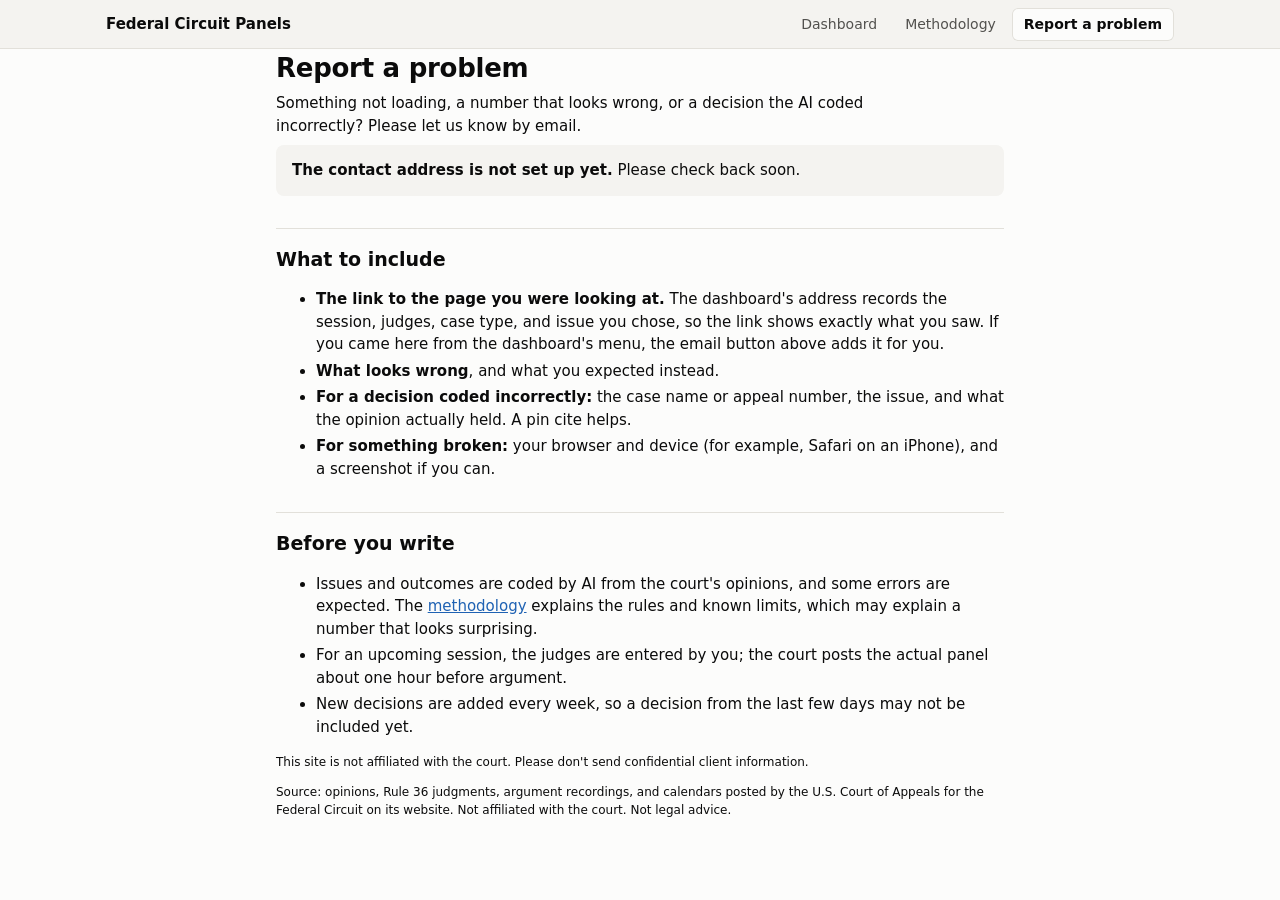
==== docs/contact.html @ 370ffa39 "Report a problem page (contact address left blank for now), third menu tab Co-Authored-By: Claude Op" ====
<!doctype html>
<html lang="en">
<head>
<meta charset="utf-8">
<meta name="viewport" content="width=device-width, initial-scale=1">
<title>Report a Problem · Federal Circuit Panels</title>
<meta name="description" content="How to report a problem with the Federal Circuit Panels dashboard: something broken, a wrong number, or a decision coded incorrectly.">
<link rel="stylesheet" href="style.css">
</head>
<body>
<nav class="topnav" aria-label="Site">
  <div class="wrap topnav-inner">
    <a class="brand" href="index.html">Federal Circuit Panels</a>
    <div class="tabs">
      <a href="index.html">Dashboard</a>
      <a href="methodology.html">Methodology</a>
      <a href="contact.html" aria-current="page">Report a problem</a>
    </div>
  </div>
</nav>
<header class="wrap doc">
  <h1>Report a problem</h1>
  <p class="lede">Something not loading, a number that looks wrong, or a decision the AI coded incorrectly? Please let us know
    by email.</p>
</header>

<main class="wrap doc">
  <div class="contact-box" id="contact-box"></div>

  <h2>What to include</h2>
  <ul>
    <li><strong>The link to the page you were looking at.</strong> The dashboard's address records the session, judges, case type,
      and issue you chose, so the link shows exactly what you saw. If you came here from the dashboard's menu, the email
      button above adds it for you.</li>
    <li><strong>What looks wrong</strong>, and what you expected instead.</li>
    <li><strong>For a decision coded incorrectly:</strong> the case name or appeal number, the issue, and what the opinion
      actually held. A pin cite helps.</li>
    <li><strong>For something broken:</strong> your browser and device (for example, Safari on an iPhone), and a screenshot if
      you can.</li>
  </ul>

  <h2>Before you write</h2>
  <ul>
    <li>Issues and outcomes are coded by AI from the court's opinions, and some errors are expected. The
      <a href="methodology.html">methodology</a> explains the rules and known limits, which may explain a number that looks
      surprising.</li>
    <li>For an upcoming session, the judges are entered by you; the court posts the actual panel about one hour before argument.</li>
    <li>New decisions are added every week, so a decision from the last few days may not be included yet.</li>
  </ul>
  <p class="small muted">This site is not affiliated with the court. Please don't send confidential client information.</p>
</main>

<footer class="wrap doc">
  <p>Source: opinions, Rule 36 judgments, argument recordings, and calendars posted by the U.S. Court of Appeals for the
    Federal Circuit on its website. Not affiliated with the court. Not legal advice.</p>
</footer>
<script>
"use strict";
/* The address reports go to. Put it between the quotes, e.g. "reports@example.com"; empty = not set up yet. */
const CONTACT_EMAIL = "";

(() => {
  const box = document.getElementById("contact-box");
  const from = new URLSearchParams(location.hash.slice(1)).get("from") || "";
  if (!CONTACT_EMAIL) {
    box.innerHTML = "<strong>The contact address is not set up yet.</strong> Please check back soon.";
    return;
  }
  const body = "What looks wrong:\n\n\nWhat I expected:\n\n\n" +
    (from ? "Page I was looking at: " + from + "\n" : "Link to the page (copy it from the address bar):\n") +
    "Browser and device:\n";
  const href = "mailto:" + CONTACT_EMAIL + "?subject=" + encodeURIComponent("Federal Circuit Panels: problem report") +
    "&body=" + encodeURIComponent(body);
  const a = document.createElement("a");
  a.className = "button"; a.href = href; a.textContent = "Email a report";
  const p = document.createElement("p");
  p.append("Or write to ");
  const plain = document.createElement("a"); plain.href = "mailto:" + CONTACT_EMAIL; plain.textContent = CONTACT_EMAIL;
  p.append(plain, ".");
  box.replaceChildren(a, p);
})();
</script>
</body>
</html>
---- docs/style.css ----
:root {
  color-scheme: light;
  --bg: #fcfcfb;
  --panel: #f4f3f0;
  --line: #e2e0da;
  --text: #0b0b0b;
  --text-2: #52514e;
  --muted: #77766f;
  --link: #1f62b3;
  --side-a: #2a78d6;
  --side-b: #eb6834;
  --mixed: #b8b7b0;
  --tick: #0b0b0b;
  --row-hi: #eaf1fb;
  --warn-bg: #fff3d6;
  --warn-text: #6b4a00;
}
@media (prefers-color-scheme: dark) {
  :root:not([data-theme="light"]) {
    color-scheme: dark;
    --bg: #1a1a19;
    --panel: #242422;
    --line: #383835;
    --text: #f0efec;
    --text-2: #c3c2b7;
    --muted: #9a998f;
    --link: #7fb0f0;
    --side-a: #3987e5;
    --side-b: #d95926;
    --mixed: #6a6964;
    --tick: #f0efec;
    --row-hi: #22324a;
    --warn-bg: #3d3115;
    --warn-text: #f5d58a;
  }
}
:root[data-theme="dark"] {
  color-scheme: dark;
  --bg: #1a1a19;
  --panel: #242422;
  --line: #383835;
  --text: #f0efec;
  --text-2: #c3c2b7;
  --muted: #9a998f;
  --link: #7fb0f0;
  --side-a: #3987e5;
  --side-b: #d95926;
  --mixed: #6a6964;
  --tick: #f0efec;
  --row-hi: #22324a;
  --warn-bg: #3d3115;
  --warn-text: #f5d58a;
}

* { box-sizing: border-box; }
html { -webkit-text-size-adjust: 100%; }
body {
  margin: 0; background: var(--bg); color: var(--text);
  font: 15px/1.5 system-ui, -apple-system, "Segoe UI", Roboto, sans-serif;
}
a { color: var(--link); }
.wrap { max-width: 1100px; margin: 0 auto; padding: 0 16px; }
header { padding-top: 24px; }
h1 { font-size: 26px; margin: 0 0 4px; letter-spacing: -0.01em; }
h2 { font-size: 18px; margin: 32px 0 8px; padding-top: 16px; border-top: 1px solid var(--line); }
h3 { font-size: 15px; margin: 20px 0 6px; color: var(--text-2); }
.lede { margin: 0 0 6px; color: var(--text-2); max-width: 70ch; }
.status, .hint { color: var(--muted); font-size: 13px; margin: 6px 0; }
.banner { background: var(--warn-bg); color: var(--warn-text); padding: 8px 12px; border-radius: 6px; font-weight: 600; margin: 8px 0; }

.notice { background: var(--warn-bg); color: var(--warn-text); padding: 8px 12px; border-radius: 6px; font-size: 14px; margin: 6px 0 10px; }
.notice strong { font-weight: 650; }

.controls { display: flex; flex-wrap: wrap; gap: 10px 18px; align-items: end; margin: 8px 0 10px; }
.controls label { display: flex; flex-direction: column; font-size: 13px; color: var(--text-2); gap: 3px; min-width: 0; }
.controls label.check { flex-direction: row; align-items: center; gap: 6px; padding-bottom: 6px; }
.controls label.wide { flex: 1 1 320px; }
select {
  font: inherit; color: var(--text); background: var(--bg); border: 1px solid var(--line);
  border-radius: 6px; padding: 5px 8px; max-width: 100%;
}
.controls label.wide select { width: 100%; }

.scroll { overflow-x: auto; -webkit-overflow-scrolling: touch; }
table { border-collapse: collapse; width: 100%; font-size: 14px; }
th, td { text-align: left; padding: 6px 8px; border-bottom: 1px solid var(--line); vertical-align: top; }
th { font-size: 12px; font-weight: 600; color: var(--text-2); white-space: nowrap; }
td.num, th.num { text-align: right; font-variant-numeric: tabular-nums; white-space: nowrap; }
.cases tr[data-appeal] { cursor: pointer; }
.cases tr[data-appeal]:hover, .cases tr.selected { background: var(--row-hi); }
.muted { color: var(--muted); }
.small { font-size: 12px; }
.nowrap { white-space: nowrap; }

.together { display: grid; grid-template-columns: repeat(auto-fit, minmax(200px, 1fr)); gap: 10px; margin: 6px 0; }
.tile { background: var(--panel); border-radius: 8px; padding: 10px 12px; }
.tile .big { font-size: 26px; font-weight: 650; font-variant-numeric: tabular-nums; line-height: 1.2; }
.tile .who { font-size: 13px; color: var(--text-2); }

.votes tr.court td { font-weight: 600; background: var(--panel); }
.votes tr[data-judge] { cursor: pointer; }
.votes tr[data-judge]:hover { background: var(--row-hi); }
.votes tr.few td { color: var(--muted); }
.bar { position: relative; display: flex; gap: 2px; width: 180px; height: 12px; margin-top: 4px; }
.bar span { display: block; height: 100%; }
.bar span:first-child { border-radius: 4px 0 0 4px; }
.bar span:last-child { border-radius: 0 4px 4px 0; }
.bar span:only-child { border-radius: 4px; }
.bar .a { background: var(--side-a); }
.bar .m { background: var(--mixed); }
.bar .b { background: var(--side-b); }
.bar .tick { position: absolute; top: -3px; width: 2px; height: 18px; background: var(--tick); }
.few .bar { opacity: 0.45; }
.legend { display: flex; flex-wrap: wrap; gap: 4px 16px; font-size: 13px; color: var(--text-2); margin: 6px 0; }
.legend i { display: inline-block; width: 12px; height: 12px; border-radius: 3px; vertical-align: -2px; margin-right: 5px; }
.legend i.tick { width: 2px; height: 14px; border-radius: 0; background: var(--tick); }
.signal { font-weight: 600; }

#drill { margin-top: 14px; }
#drill .case { padding: 8px 0; border-bottom: 1px solid var(--line); }
#drill .quote { color: var(--text-2); font-size: 13px; margin: 2px 0 0; }
.tag { display: inline-block; font-size: 11px; padding: 0 6px; border-radius: 4px; background: var(--panel); color: var(--text-2); margin-left: 4px; }
button.link { background: none; border: 0; padding: 0; color: var(--link); font: inherit; cursor: pointer; text-decoration: underline; }

.method { font-size: 14px; color: var(--text-2); }
.method li { margin: 4px 0; }
footer { color: var(--muted); font-size: 12px; padding: 24px 16px 40px; }
@media (max-width: 600px) {
  .bar { width: 110px; }
  h1 { font-size: 22px; }
}

.mode { border: 0; padding: 0; margin: 18px 0 0; display: flex; flex-wrap: wrap; gap: 6px; }
.mode label { display: flex; align-items: center; gap: 6px; padding: 6px 12px; border: 1px solid var(--line);
  border-radius: 999px; font-size: 14px; cursor: pointer; background: var(--bg); }
.mode label:has(input:checked) { background: var(--row-hi); border-color: var(--link); font-weight: 600; }
.sr-only { position: absolute; width: 1px; height: 1px; overflow: hidden; clip: rect(0 0 0 0); white-space: nowrap; }

/* methodology page */
.doc { max-width: 760px; }
.doc h2 { font-size: 19px; }
.doc p, .doc li { color: var(--text); }
.doc li { margin: 4px 0; }
.doc table { font-size: 13px; }
.doc td.code { white-space: nowrap; font-variant-numeric: tabular-nums; color: var(--text-2); }
.doc .toc { font-size: 14px; columns: 2 220px; padding-left: 18px; }

/* top navigation, same on every page */
.topnav { position: sticky; top: 0; z-index: 10; background: var(--panel); border-bottom: 1px solid var(--line); }
.topnav-inner { display: flex; align-items: center; justify-content: space-between; gap: 12px; min-height: 48px; }
.topnav .brand { font-weight: 650; color: var(--text); text-decoration: none; font-size: 15px; white-space: nowrap; }
.topnav .tabs { display: flex; gap: 4px; }
.topnav .tabs a { padding: 6px 12px; border-radius: 6px; color: var(--text-2); text-decoration: none; font-size: 14px; font-weight: 500; }
.topnav .tabs a:hover { background: var(--row-hi); color: var(--text); }
.topnav .tabs a[aria-current="page"] { background: var(--bg); color: var(--text); font-weight: 650; box-shadow: inset 0 0 0 1px var(--line); }
@media (max-width: 480px) { .topnav .brand { display: none; } .topnav-inner { justify-content: center; } .topnav .tabs a { padding: 6px 9px; } }
[id] { scroll-margin-top: 60px; }  /* anchor links land below the sticky menu */
.contact-box { background: var(--panel); border-radius: 8px; padding: 14px 16px; margin: 8px 0 4px; }
.contact-box p { margin: 10px 0 0; }
a.button { display: inline-block; background: var(--link); color: var(--bg); text-decoration: none; font-weight: 600;
  padding: 8px 16px; border-radius: 6px; }
a.button:hover { filter: brightness(1.1); }
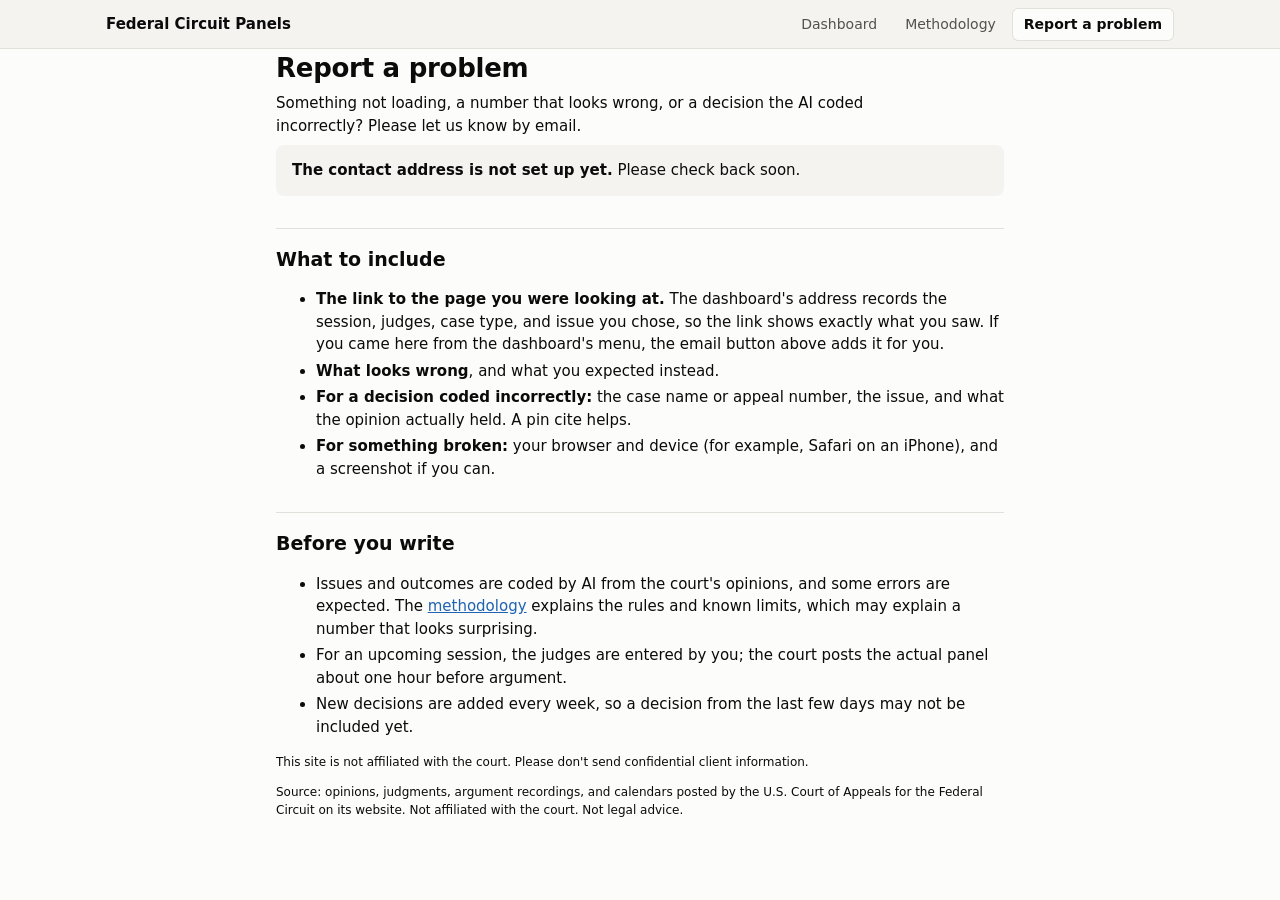
==== commit 3bcffac0: "Status line shows only Decisions through; footer says judgments instead of Rule 36 judgments Co-Auth" ====
--- a/docs/contact.html
+++ b/docs/contact.html
@@ -51,7 +51,7 @@
 </main>
 
 <footer class="wrap doc">
-  <p>Source: opinions, Rule 36 judgments, argument recordings, and calendars posted by the U.S. Court of Appeals for the
+  <p>Source: opinions, judgments, argument recordings, and calendars posted by the U.S. Court of Appeals for the
     Federal Circuit on its website. Not affiliated with the court. Not legal advice.</p>
 </footer>
 <script>
